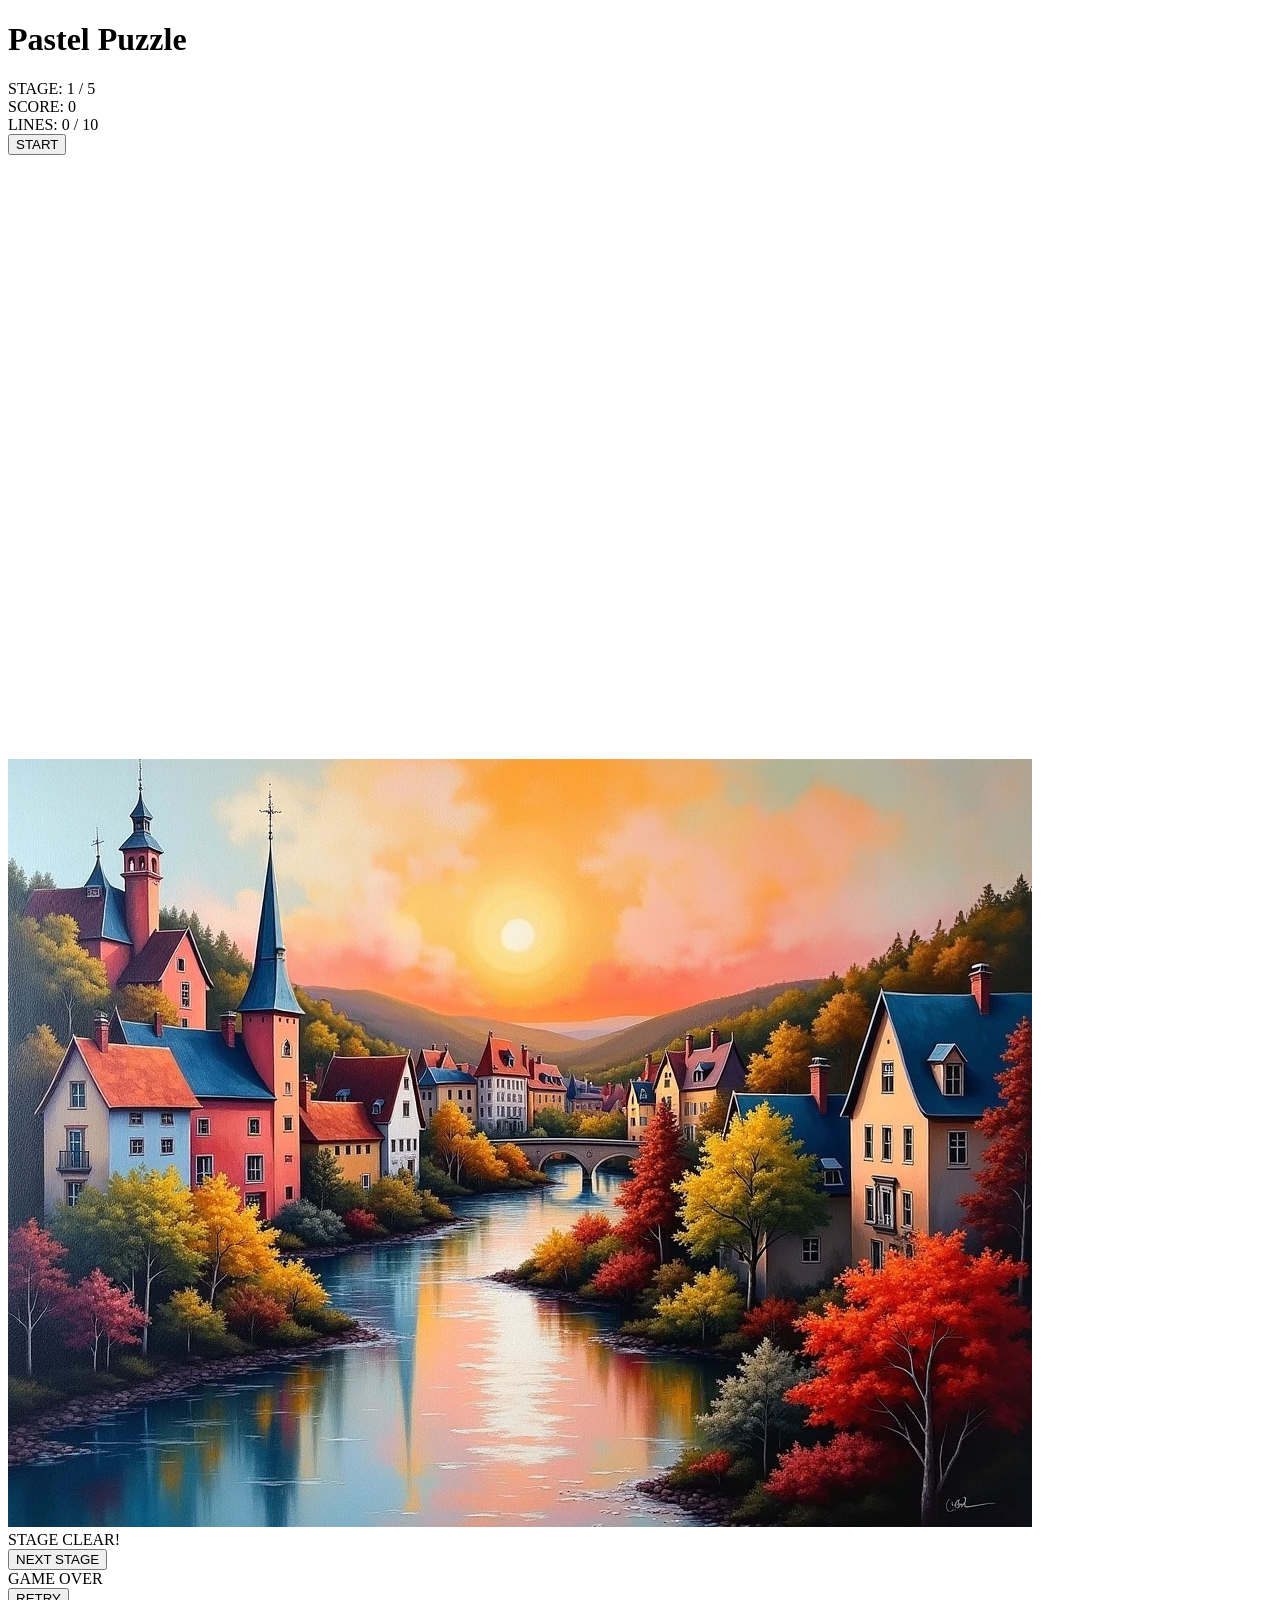
==== index.html @ 8357edf3 "Rename gemini-code-1780805345578.html to index.html" ====
<!DOCTYPE html>
<html lang="ja">
<head>
    <meta charset="UTF-8">
    <meta name="viewport" content="width=device-width, initial-scale=1.0">
    <title>Pastel Block Puzzle</title>
    <link rel="stylesheet" href="style.css">
</head>
<body>
    <div id="game-container">
        <div id="sidebar">
            <h1 id="title">Pastel Puzzle</h1>
            <div class="info-box">STAGE: <span id="stage">1</span> / 5</div>
            <div class="info-box">SCORE: <span id="score">0</span></div>
            <div class="info-box">LINES: <span id="lines">0</span> / 10</div>
            <button id="start-btn">START</button>
        </div>
        <div id="canvas-area">
            <canvas id="gameCanvas" width="300" height="600"></canvas>
            <div id="clear-screen" class="hidden">
                <img id="clear-img" src="clear.jpg" alt="Stage Clear!">
                <div id="clear-text">STAGE CLEAR!</div>
                <button id="next-btn">NEXT STAGE</button>
            </div>
            <div id="gameover-screen" class="hidden">
                <div id="gameover-text">GAME OVER</div>
                <button id="retry-btn">RETRY</button>
            </div>
        </div>
    </div>
    
    <audio id="bgm" src="bgm.mp3" loop></audio>

    <script src="game.js"></script>
</body>
</html>
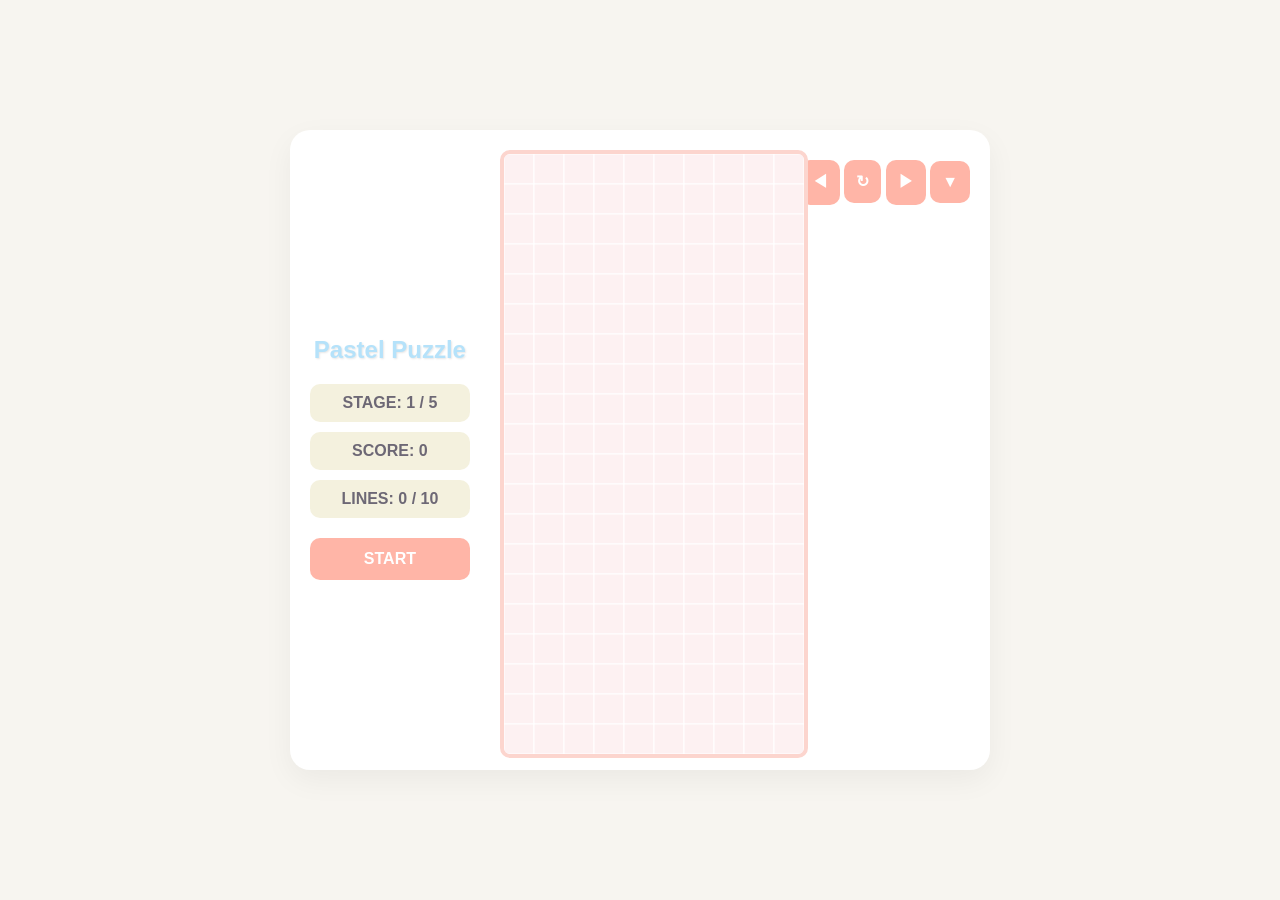
==== commit 1940d17e: "Update index.html" ====
--- a/index.html
+++ b/index.html
@@ -2,7 +2,7 @@
 <html lang="ja">
 <head>
     <meta charset="UTF-8">
-    <meta name="viewport" content="width=device-width, initial-scale=1.0">
+    <meta name="viewport" content="width=device-width, initial-scale=1.0, maximum-scale=1.0, user-scalable=no">
     <title>Pastel Block Puzzle</title>
     <link rel="stylesheet" href="style.css">
 </head>
@@ -27,6 +27,14 @@
                 <button id="retry-btn">RETRY</button>
             </div>
         </div>
+
+        <div id="mobile-controls">
+            <button id="btn-left" class="ctrl-btn">◀︎</button>
+            <button id="btn-rotate" class="ctrl-btn">↻</button>
+            <button id="btn-right" class="ctrl-btn">▶︎</button>
+            <button id="btn-down" class="ctrl-btn">▼</button>
+        </div>
+
     </div>
     
     <audio id="bgm" src="bgm.mp3" loop></audio>
--- a/style.css
+++ b/style.css
@@ -0,0 +1,118 @@
+/* 全体のフォントや背景 */
+body {
+    background-color: #f7f5f0;
+    font-family: 'Helvetica Neue', Arial, sans-serif;
+    display: flex;
+    justify-content: center;
+    align-items: center;
+    height: 100vh;
+    margin: 0;
+    color: #6d6875;
+}
+
+#game-container {
+    display: flex;
+    background-color: #ffffff;
+    padding: 20px;
+    border-radius: 20px;
+    box-shadow: 0 10px 30px rgba(0,0,0,0.05);
+}
+
+#sidebar {
+    display: flex;
+    flex-direction: column;
+    justify-content: center;
+    margin-right: 30px;
+    width: 160px;
+}
+
+#title {
+    font-size: 24px;
+    margin-bottom: 20px;
+    text-align: center;
+    color: #b5e2fa;
+    text-shadow: 1px 1px 2px rgba(0,0,0,0.1);
+}
+
+.info-box {
+    background-color: #f4f1de;
+    padding: 10px;
+    margin-bottom: 10px;
+    border-radius: 10px;
+    font-weight: bold;
+    text-align: center;
+    font-size: 16px;
+}
+
+button {
+    background-color: #ffb5a7;
+    color: white;
+    border: none;
+    padding: 12px;
+    border-radius: 10px;
+    font-size: 16px;
+    font-weight: bold;
+    cursor: pointer;
+    transition: transform 0.1s, background-color 0.2s;
+    margin-top: 10px;
+}
+
+button:hover {
+    background-color: #fcd5ce;
+}
+
+button:active {
+    transform: scale(0.95);
+}
+
+/* ゲーム画面エリア */
+#canvas-area {
+    position: relative;
+    width: 300px;
+    height: 600px;
+}
+
+canvas {
+    background-color: #fdf1f2;
+    border: 4px solid #fcd5ce;
+    border-radius: 10px;
+    display: block;
+}
+
+/* オーバーレイ画面（クリア・ゲームオーバー） */
+#clear-screen, #gameover-screen {
+    position: absolute;
+    top: 0;
+    left: 0;
+    width: 100%;
+    height: 100%;
+    background-color: rgba(255, 255, 255, 0.85);
+    display: flex;
+    flex-direction: column;
+    justify-content: center;
+    align-items: center;
+    border-radius: 10px;
+    box-sizing: border-box;
+    padding: 20px;
+}
+
+#clear-img {
+    width: 100%;
+    max-height: 200px;
+    object-fit: cover;
+    border-radius: 10px;
+    border: 3px solid #ffcdb2;
+    margin-bottom: 20px;
+}
+
+#clear-text, #gameover-text {
+    font-size: 28px;
+    font-weight: bold;
+    color: #e5989b;
+    margin-bottom: 20px;
+    text-align: center;
+}
+
+.hidden {
+    display: none !important;
+}
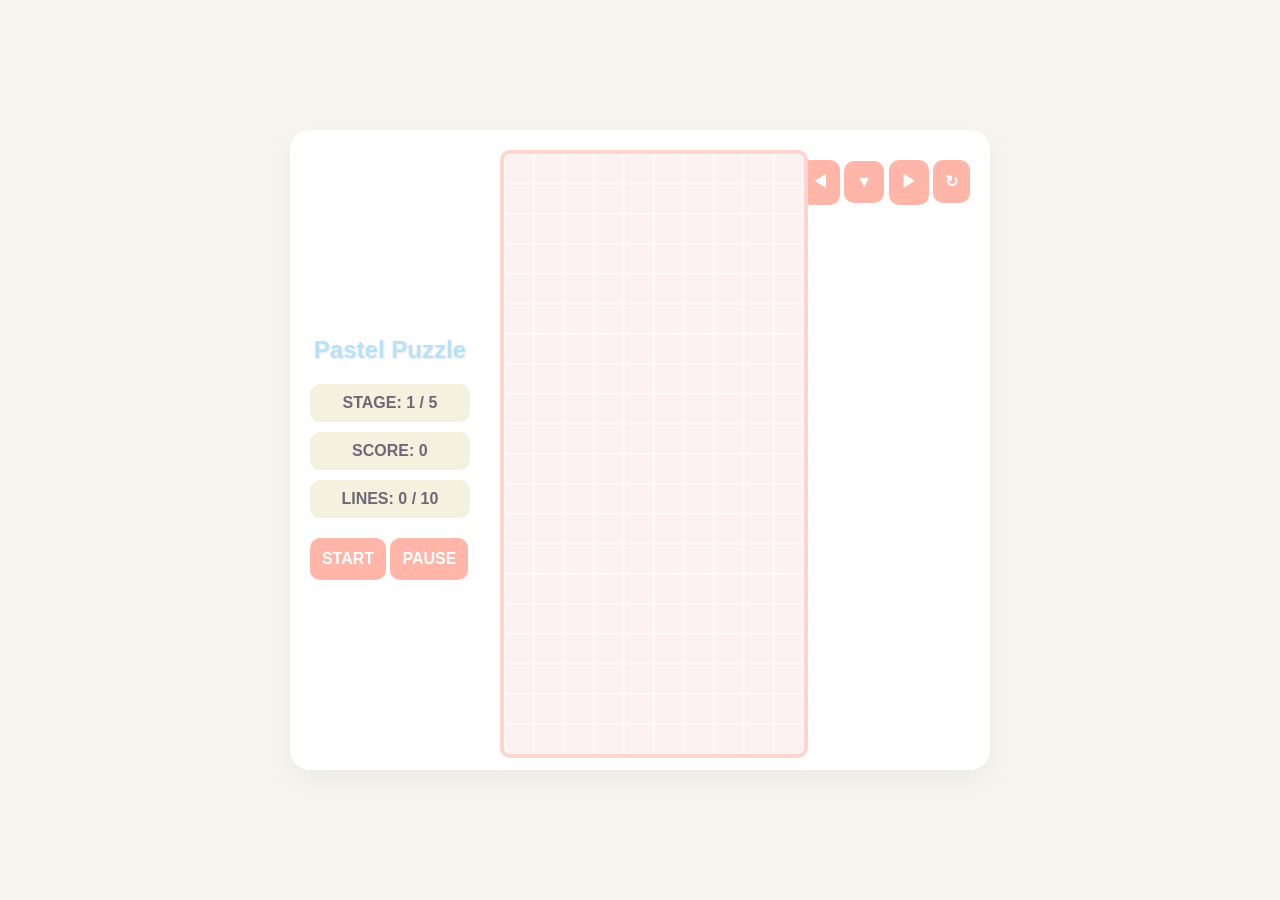
==== commit 19595a92: "Update index.html" ====
--- a/index.html
+++ b/index.html
@@ -8,37 +8,49 @@
 </head>
 <body>
     <div id="game-container">
+        
         <div id="sidebar">
             <h1 id="title">Pastel Puzzle</h1>
-            <div class="info-box">STAGE: <span id="stage">1</span> / 5</div>
-            <div class="info-box">SCORE: <span id="score">0</span></div>
-            <div class="info-box">LINES: <span id="lines">0</span> / 10</div>
-            <button id="start-btn">START</button>
+            <div class="info-container">
+                <div class="info-box">STAGE: <span id="stage">1</span> / 5</div>
+                <div class="info-box">SCORE: <span id="score">0</span></div>
+                <div class="info-box">LINES: <span id="lines">0</span> / 10</div>
+            </div>
+            <div class="btn-container">
+                <button id="start-btn">START</button>
+                <button id="pause-btn" disabled>PAUSE</button>
+            </div>
         </div>
+        
         <div id="canvas-area">
             <canvas id="gameCanvas" width="300" height="600"></canvas>
-            <div id="clear-screen" class="hidden">
+            
+            <div id="pause-screen" class="hidden overlay-screen">
+                <div class="overlay-text">PAUSE</div>
+            </div>
+
+            <div id="clear-screen" class="hidden overlay-screen">
                 <img id="clear-img" src="clear.jpg" alt="Stage Clear!">
-                <div id="clear-text">STAGE CLEAR!</div>
-                <button id="next-btn">NEXT STAGE</button>
+                <div class="overlay-text">STAGE CLEAR!</div>
+                <button id="next-btn" class="action-btn">NEXT STAGE</button>
             </div>
-            <div id="gameover-screen" class="hidden">
-                <div id="gameover-text">GAME OVER</div>
-                <button id="retry-btn">RETRY</button>
+
+            <div id="gameover-screen" class="hidden overlay-screen">
+                <div class="overlay-text">GAME OVER</div>
+                <button id="retry-btn" class="action-btn">RETRY</button>
             </div>
         </div>
 
         <div id="mobile-controls">
             <button id="btn-left" class="ctrl-btn">◀︎</button>
-            <button id="btn-rotate" class="ctrl-btn">↻</button>
+            <button id="btn-down" class="ctrl-btn">▼</button>
             <button id="btn-right" class="ctrl-btn">▶︎</button>
-            <button id="btn-down" class="ctrl-btn">▼</button>
+            <button id="btn-rotate" class="ctrl-btn rotate-btn">↻</button>
         </div>
 
     </div>
     
     <audio id="bgm" src="bgm.mp3" loop></audio>
-
     <script src="game.js"></script>
 </body>
 </html>
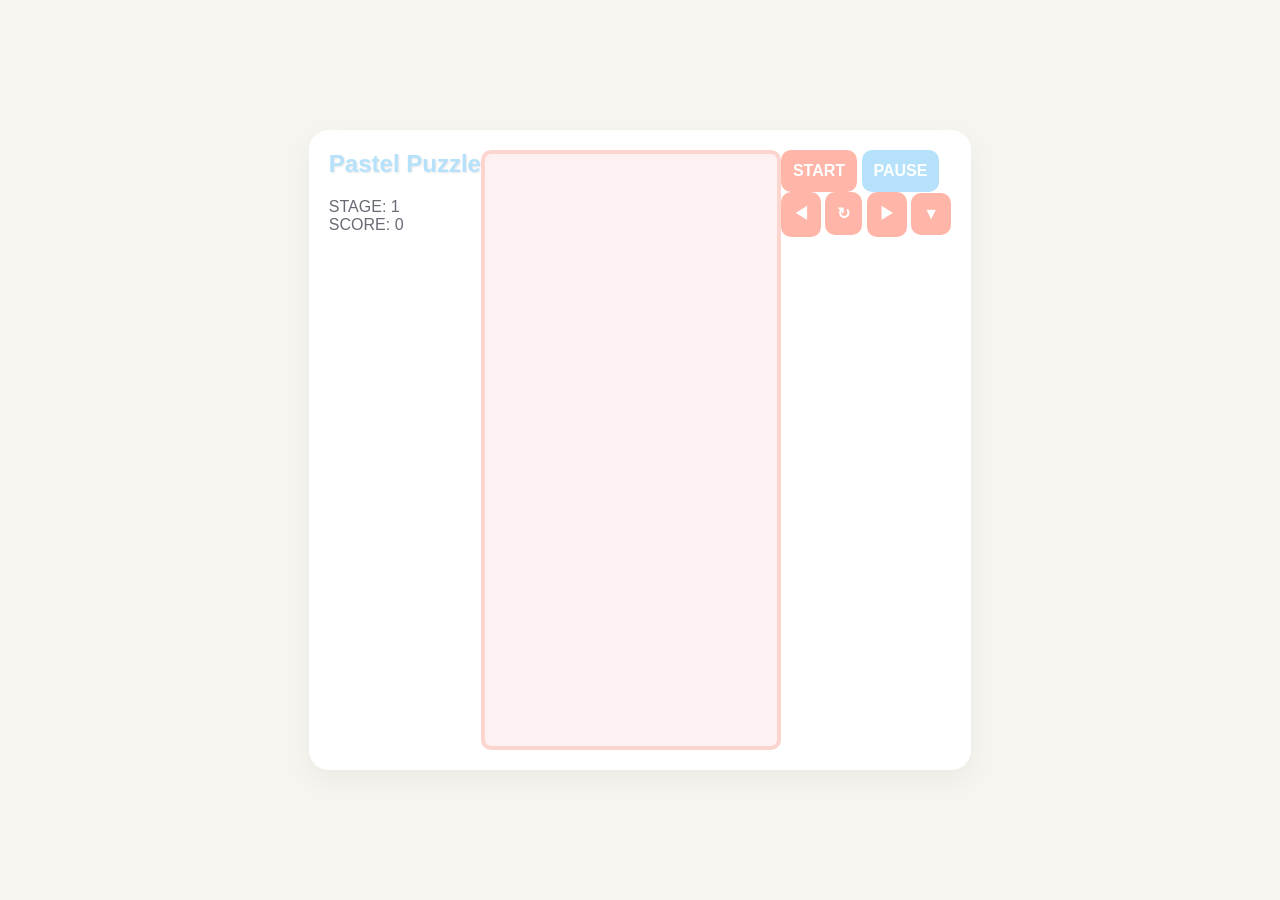
==== commit f38e7e31: "Update index.html" ====
--- a/index.html
+++ b/index.html
@@ -3,53 +3,35 @@
 <head>
     <meta charset="UTF-8">
     <meta name="viewport" content="width=device-width, initial-scale=1.0, maximum-scale=1.0, user-scalable=no">
-    <title>Pastel Block Puzzle</title>
+    <title>Pastel Puzzle</title>
     <link rel="stylesheet" href="style.css">
 </head>
 <body>
     <div id="game-container">
-        
-        <div id="sidebar">
+        <div id="header">
             <h1 id="title">Pastel Puzzle</h1>
-            <div class="info-container">
-                <div class="info-box">STAGE: <span id="stage">1</span> / 5</div>
-                <div class="info-box">SCORE: <span id="score">0</span></div>
-                <div class="info-box">LINES: <span id="lines">0</span> / 10</div>
-            </div>
-            <div class="btn-container">
-                <button id="start-btn">START</button>
-                <button id="pause-btn" disabled>PAUSE</button>
+            <div class="stats">
+                <div>STAGE: <span id="stage">1</span></div>
+                <div>SCORE: <span id="score">0</span></div>
             </div>
         </div>
         
         <div id="canvas-area">
             <canvas id="gameCanvas" width="300" height="600"></canvas>
-            
-            <div id="pause-screen" class="hidden overlay-screen">
-                <div class="overlay-text">PAUSE</div>
-            </div>
+            <div id="overlay" class="hidden"></div>
+        </div>
 
-            <div id="clear-screen" class="hidden overlay-screen">
-                <img id="clear-img" src="clear.jpg" alt="Stage Clear!">
-                <div class="overlay-text">STAGE CLEAR!</div>
-                <button id="next-btn" class="action-btn">NEXT STAGE</button>
-            </div>
-
-            <div id="gameover-screen" class="hidden overlay-screen">
-                <div class="overlay-text">GAME OVER</div>
-                <button id="retry-btn" class="action-btn">RETRY</button>
+        <div id="controls">
+            <button id="start-btn">START</button>
+            <button id="pause-btn">PAUSE</button>
+            <div id="mobile-buttons">
+                <button id="btn-left">◀</button>
+                <button id="btn-rotate">↻</button>
+                <button id="btn-right">▶</button>
+                <button id="btn-down">▼</button>
             </div>
         </div>
-
-        <div id="mobile-controls">
-            <button id="btn-left" class="ctrl-btn">◀︎</button>
-            <button id="btn-down" class="ctrl-btn">▼</button>
-            <button id="btn-right" class="ctrl-btn">▶︎</button>
-            <button id="btn-rotate" class="ctrl-btn rotate-btn">↻</button>
-        </div>
-
     </div>
-    
     <audio id="bgm" src="bgm.mp3" loop></audio>
     <script src="game.js"></script>
 </body>
--- a/style.css
+++ b/style.css
@@ -1,13 +1,20 @@
-/* 全体のフォントや背景 */
+/* 全体のリセットとベース設定 */
+* {
+    box-sizing: border-box;
+}
+
 body {
     background-color: #f7f5f0;
     font-family: 'Helvetica Neue', Arial, sans-serif;
     display: flex;
     justify-content: center;
     align-items: center;
-    height: 100vh;
+    min-height: 100vh;
     margin: 0;
+    padding: 20px;
     color: #6d6875;
+    -webkit-user-select: none; /* スマホでの長押し選択を防止 */
+    user-select: none;
 }
 
 #game-container {
@@ -16,8 +23,10 @@
     padding: 20px;
     border-radius: 20px;
     box-shadow: 0 10px 30px rgba(0,0,0,0.05);
-}
-
+    max-width: 100%;
+}
+
+/* PC用のサイドバー設定 */
 #sidebar {
     display: flex;
     flex-direction: column;
@@ -28,12 +37,18 @@
 
 #title {
     font-size: 24px;
+    margin-top: 0;
     margin-bottom: 20px;
     text-align: center;
     color: #b5e2fa;
     text-shadow: 1px 1px 2px rgba(0,0,0,0.1);
 }
 
+.info-container {
+    display: flex;
+    flex-direction: column;
+}
+
 .info-box {
     background-color: #f4f1de;
     padding: 10px;
@@ -42,6 +57,12 @@
     font-weight: bold;
     text-align: center;
     font-size: 16px;
+}
+
+.btn-container {
+    display: flex;
+    flex-direction: column;
+    gap: 10px;
 }
 
 button {
@@ -54,16 +75,15 @@
     font-weight: bold;
     cursor: pointer;
     transition: transform 0.1s, background-color 0.2s;
-    margin-top: 10px;
-}
-
-button:hover {
-    background-color: #fcd5ce;
-}
-
-button:active {
-    transform: scale(0.95);
-}
+    touch-action: manipulation;
+}
+
+button:hover { background-color: #fcd5ce; }
+button:active { transform: scale(0.95); }
+button:disabled { background-color: #e0e0e0; cursor: not-allowed; transform: none; }
+
+#pause-btn { background-color: #b5e2fa; }
+#pause-btn:hover { background-color: #caf0f8; }
 
 /* ゲーム画面エリア */
 #canvas-area {
@@ -77,10 +97,12 @@
     border: 4px solid #fcd5ce;
     border-radius: 10px;
     display: block;
-}
-
-/* オーバーレイ画面（クリア・ゲームオーバー） */
-#clear-screen, #gameover-screen {
+    width: 100%;
+    height: 100%;
+}
+
+/* オーバーレイ画面（クリア・ゲームオーバー・一時停止） */
+.overlay-screen {
     position: absolute;
     top: 0;
     left: 0;
@@ -92,8 +114,8 @@
     justify-content: center;
     align-items: center;
     border-radius: 10px;
-    box-sizing: border-box;
     padding: 20px;
+    z-index: 10;
 }
 
 #clear-img {
@@ -105,7 +127,7 @@
     margin-bottom: 20px;
 }
 
-#clear-text, #gameover-text {
+.overlay-text {
     font-size: 28px;
     font-weight: bold;
     color: #e5989b;
@@ -113,6 +135,114 @@
     text-align: center;
 }
 
-.hidden {
-    display: none !important;
-}
+.hidden { display: none !important; }
+
+/* スマホ用コントローラー（PCでは隠す） */
+#mobile-controls {
+    display: none;
+}
+
+
+/* =========================================
+   スマホ対応用デザイン（画面幅が狭い時）
+   ========================================= */
+@media (max-width: 768px) {
+    body {
+        padding: 5px;
+        align-items: flex-start; /* 上寄せにして見切れを防ぐ */
+    }
+
+    #game-container {
+        flex-direction: column; /* 縦並びに変更 */
+        padding: 10px;
+        width: 100%;
+        margin: 0 auto;
+    }
+
+    /* スマホ時の上部メニュー */
+    #sidebar {
+        width: 100%;
+        margin-right: 0;
+        margin-bottom: 10px;
+    }
+
+    #title {
+        font-size: 22px;
+        margin-bottom: 5px;
+    }
+
+    .info-container {
+        flex-direction: row; /* 横に並べる */
+        justify-content: space-between;
+        gap: 5px;
+        margin-bottom: 5px;
+    }
+
+    .info-box {
+        font-size: 11px;
+        padding: 6px;
+        margin-bottom: 0;
+        flex: 1;
+    }
+
+    .btn-container {
+        flex-direction: row;
+        gap: 10px;
+    }
+
+    #start-btn, #pause-btn {
+        flex: 1;
+        padding: 10px;
+        font-size: 14px;
+    }
+
+    /* スマホ時のゲーム画面（縦横比を保ってピッタリ縮小） */
+    #canvas-area {
+        width: 100%;
+        max-width: 300px;
+        height: auto;
+        aspect-ratio: 1 / 2;
+        margin: 0 auto;
+    }
+
+    /* スマホ用コントローラー */
+    #mobile-controls {
+        display: flex;
+        justify-content: space-around; /* 均等に横並び */
+        width: 100%;
+        max-width: 320px;
+        margin: 15px auto 5px auto;
+        gap: 5px;
+    }
+
+    .ctrl-btn {
+        background-color: #b5e2fa;
+        color: white;
+        border: none;
+        border-radius: 50%;
+        width: 65px;
+        height: 65px;
+        font-size: 24px;
+        font-weight: bold;
+        box-shadow: 0 5px #89c2d9;
+        cursor: pointer;
+        padding: 0;
+        display: flex;
+        justify-content: center;
+        align-items: center;
+    }
+
+    .ctrl-btn:active {
+        transform: translateY(5px);
+        box-shadow: 0 0 #89c2d9;
+    }
+
+    /* 回転ボタンだけ色を変えて分かりやすく */
+    .rotate-btn {
+        background-color: #ffb5a7;
+        box-shadow: 0 5px #e5989b;
+    }
+    .rotate-btn:active {
+        box-shadow: 0 0 #e5989b;
+    }
+}
